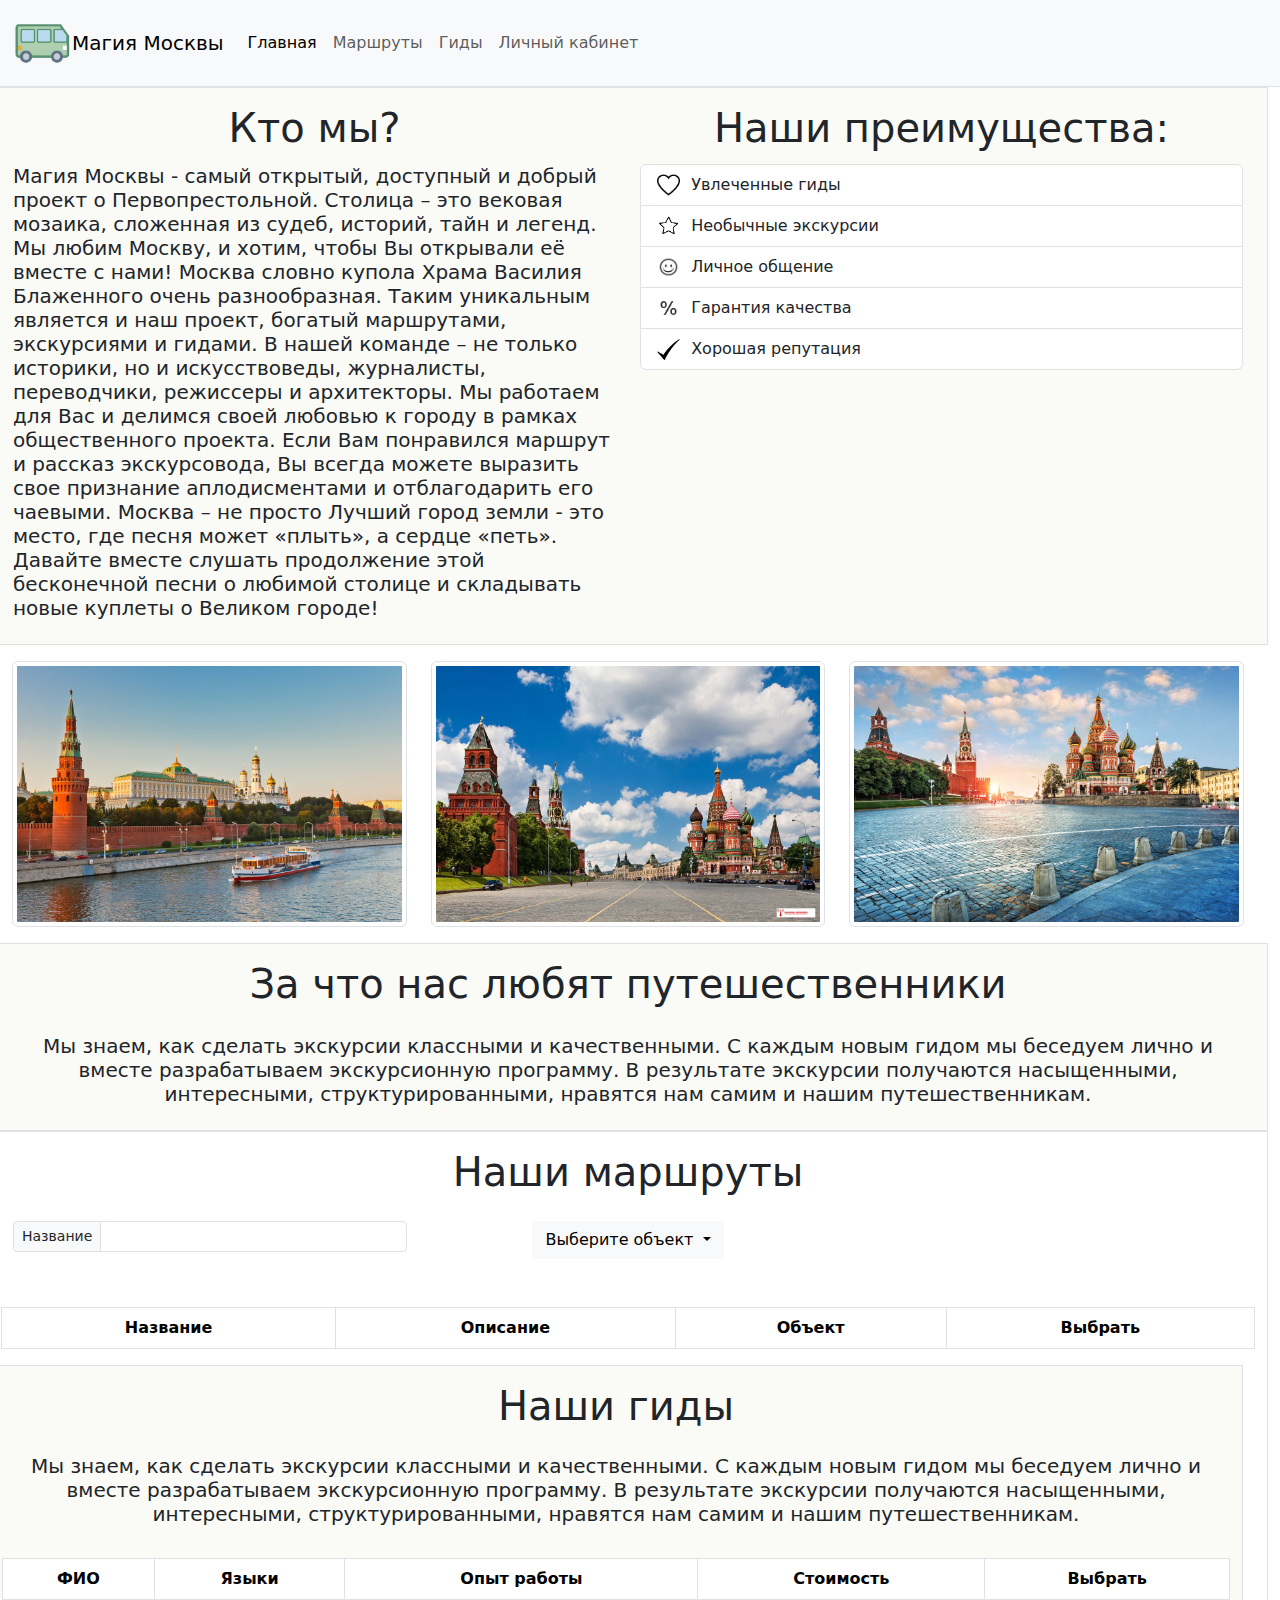
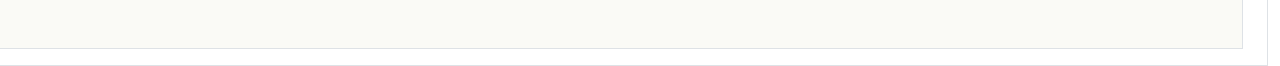
==== index.html @ 8aec2eb5 "Add files via upload" ====
<!DOCTYPE html>

<html lang="ru">

    <head>
        <meta charset="UTF-8">
        <meta name="viewport" content="width=device-width, initial-scale=1.0">
        <title>Туристические маршруты по Москве</title> 
        <link rel="stylesheet" href="https://stackpath.bootstrapcdn.com/bootstrap/5.0.0-alpha1/css/bootstrap.min.css">
        <link rel="stylesheet" href="Style.css">
    </head>
    
    <body>
        <header id="header" class="border-bottom">
            <nav class="navbar navbar-expand-lg navbar-light bg-light text-center">

                <div class="container-fluid">

                    <a class="navbar-brand d-flex align-items-center" href="index.html"><img src="Logo.png" alt="" width="60" height="60" class="d-inline-block align-text-top">Магия Москвы</a>
                            
                    <button class="navbar-toggler" type="button" data-bs-toggle="collapse" data-bs-target="#navbarNavAltMarkup" aria-controls="navbarNavAltMarkup" aria-expanded="false" aria-label="Toggle navigation">
                        <span class="navbar-toggler-icon"></span>
                    </button>
                         <div class="collapse navbar-collapse show" id="navbarNavAltMarkup">
                            <div class="navbar-nav">
                                <a class="nav-link active" aria-current="page" href="index.html">Главная</a>
                                <a class="nav-link" href="#section1">Маршруты</a>
                                <a class="nav-link" href="#section2">Гиды</a>
                                <a class="nav-link" href="LK.html">Личный кабинет</a>
                            </div>
                        </div>                                                                                              
                </div>
            </nav>     
        </header>
        
     

            <div class="row container-fluid py-3 border" style="background-color: rgb(250, 250, 246);">
                <div class="col-6">
                        <p class="h1 text-center">
                            Кто мы?
                        </p>
                        <p class="h5">Магия Москвы - самый открытый, доступный и добрый проект о Первопрестольной. Столица – это вековая мозаика, сложенная из судеб, историй, тайн и легенд. Мы любим Москву, и хотим, чтобы Вы открывали её вместе с нами! Москва словно купола Храма Василия Блаженного очень разнообразная. Таким уникальным является и наш проект, богатый маршрутами, экскурсиями и гидами. В нашей команде – не только историки, но и искусствоведы, журналисты, переводчики, режиссеры и архитекторы.
                            Мы работаем для Вас и делимся своей любовью к городу в рамках общественного проекта. Если Вам понравился маршрут и рассказ экскурсовода, Вы всегда можете выразить свое признание аплодисментами и отблагодарить его чаевыми.
                            Москва – не просто Лучший город земли - это место, где песня может «плыть», а сердце «петь». Давайте вместе слушать продолжение этой бесконечной песни о любимой столице и складывать новые куплеты о Великом городе!
                        </p>
                </div>
                <div class="col-6">
                    <p class="h1 text-center">
                        Наши преимущества:
                    </p>
                   
                    <ul class="list-group">
                        <li class="list-group-item">
                            <img src="Logo1.png" alt="Увлеченные гиды"> 
                            <span>Увлеченные гиды</span>
                        </li>
                        <li class="list-group-item">
                            <img src="Logo2.png" alt="Необычные экскурсии">
                            <span>Необычные экскурсии</span>
                        </li>
                        <li class="list-group-item">
                            <img src="Logo3.png" alt="Личное общение">
                            <span>Личное общение</span>
                        </li>
                        <li class="list-group-item">
                            <img src="Logo4.png" alt="Гарантия качества">
                            <span>Гарантия качества</span>
                        </li>
                        <li class="list-group-item">
                            <img src="Logo5.png" alt="Хорошая репутация">
                            <span>Хорошая репутация</span>
                        </li>
                    </ul>
               
            </div>
                    
            </div>

            <div class="row container-fluid py-3 "> 
                
                <div class="col-md-4">
                    <img src="Photo1.jpg" class="img-fluid img-thumbnail">
                </div>
                <div class="col-md-4">
                    <img src="Photo3.jpg" class="img-fluid img-thumbnail">
                </div>
                <div class="col-md-4">
                    <img src="Photo4.jpg" class="img-fluid img-thumbnail">
                </div>
                
            </div>

            <div class="row container-fluid py-3 text-center border" style="background-color: rgb(250, 250, 246);" >
                <h1 class="h1">За что нас любят путешественники</h1>
                <p class="h5">
                    Мы знаем, как сделать экскурсии классными и качественными. С каждым новым гидом мы беседуем лично и вместе разрабатываем экскурсионную программу. В результате экскурсии получаются насыщенными, интересными, структурированными, нравятся нам самим и нашим путешественникам.
                </p>
                

            </div>

            <div id="walking-routes" class="row container-fluid py-3 text-center border" >
                <h1 class="h1" id="section1">Наши маршруты</h1>
                <div class="col-md-4 mb-5">
                    <div class="input-group input-group-sm ">
                        <span class="input-group-text" id="input-group-sm-example">Название</span>
                        <input type="text" class="form-control" aria-label="Small input group" aria-describedby="input-group-sm">
                    </div>
                </div>

                <div class="col-md-4 mb-5">
                   
                    <div class="dropdown">
                        <button class="btn btn-light dropdown-toggle" type="button" id="dropdownMenuButton" data-bs-toggle="dropdown" aria-expanded="false">
                        Выберите объект
                        </button>
                        <ul class="dropdown-menu" aria-labelledby="dropdownMenuButton">
                        <li><a class="dropdown-item"></a></li>
                        <li><a class="dropdown-item" href="#"></a></li>
                        <li><a class="dropdown-item" href="#"></a></li>
                        </ul>
                    </div>
           
                              
                </div>
                    
                <table class="table table-hover table-bordered">
                    <thead>
                    <tr>
                        <th scope="col">Название</th>
                        <th scope="col">Описание</th>
                        <th scope="col">Объект</th>
                        <th scope="col">Выбрать</th>
                    </tr>
                    </tbody>
                </table>

                <div class="row container-fluid py-3 text-center border" style="background-color: rgb(250, 250, 246);" >
                    <h1 class="h1" id="section2">Наши гиды</h1>
                    <p class="h5">
                        Мы знаем, как сделать экскурсии классными и качественными. С каждым новым гидом мы беседуем лично и вместе разрабатываем экскурсионную программу. В результате экскурсии получаются насыщенными, интересными, структурированными, нравятся нам самим и нашим путешественникам.
                        <table class="table table-hover table-bordered mt-4">
                            <thead>
                            <tr>
                                <th scope="col">ФИО</th>
                                <th scope="col">Языки</th>
                                <th scope="col">Опыт работы</th>
                                <th scope="col">Стоимость</th>
                                <th scope="col">Выбрать</th>
                            </tr>
                            </tbody>
                        </table>
                    </p>
                </div>
            </div>
            <script src="https://cdn.jsdelivr.net/npm/bootstrap@5.0.2/dist/js/bootstrap.bundle.min.js" integrity="sha384-MrcW6ZMFYlzcLA8Nl+NtUVF0sA7MsXsP1UyJoMp4YLEuNSfAP+JcXn/tWtIaxVXM" crossorigin="anonymous"></script>
            <script src="API.js"></script>
    </body>
</html>
---- Style.css ----
.list-group-item {
    display: flex;
    align-items: center;
   justify-content: start;

}

.list-group-item img {
    width: 4%; 
    height: 5%;
    margin-right: 2%;
}

.h1{
    margin-bottom: 2%;
}

.list-group-item:hover {
    background-color: #f8f9fa;
}

.list-group-item:hover img {
    transform: scale(1.1);  /* Увеличивает изображение при наведении */
}
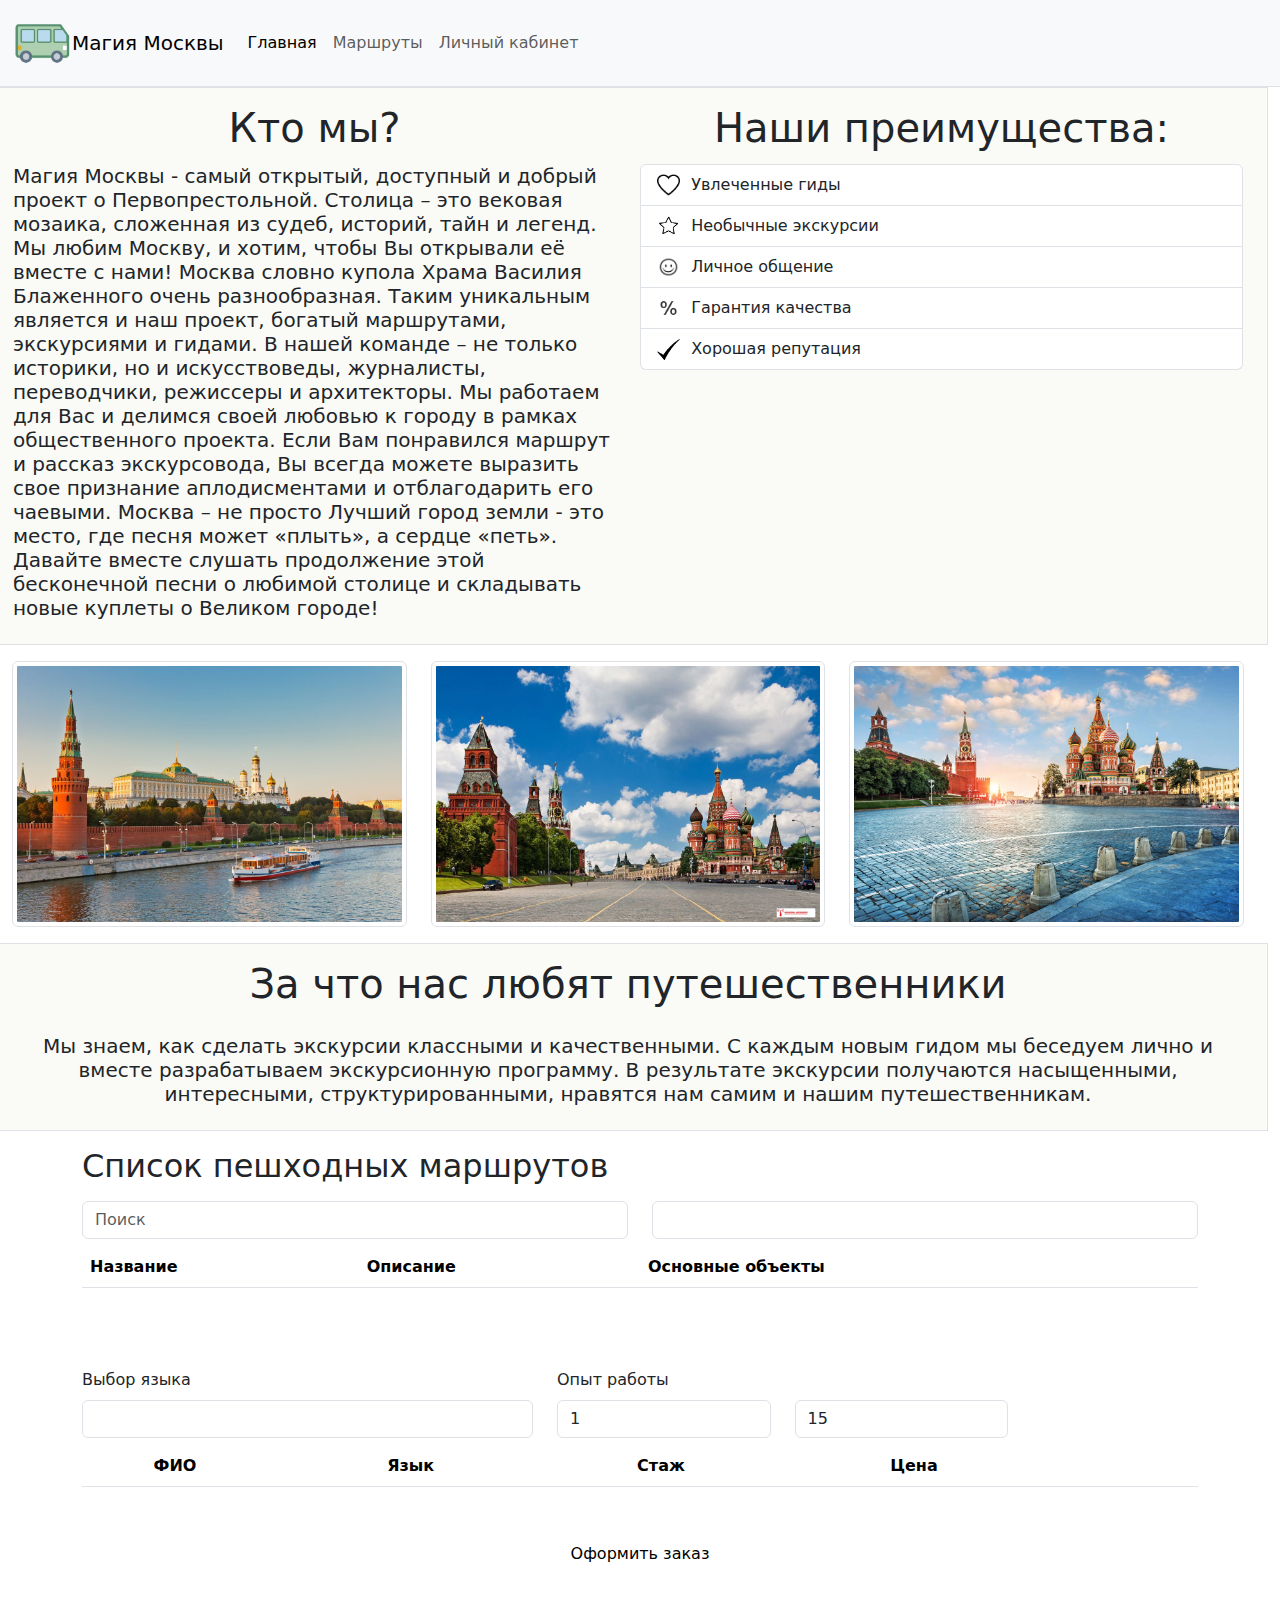
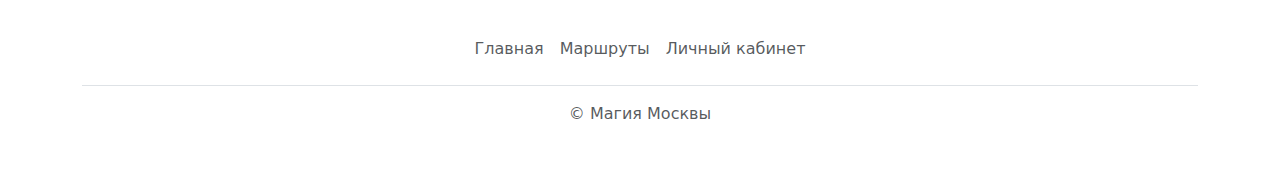
==== commit f16614e1: "Update index.html" ====
--- a/index.html
+++ b/index.html
@@ -8,6 +8,9 @@
         <title>Туристические маршруты по Москве</title> 
         <link rel="stylesheet" href="https://stackpath.bootstrapcdn.com/bootstrap/5.0.0-alpha1/css/bootstrap.min.css">
         <link rel="stylesheet" href="Style.css">
+        <link href="https://cdn.jsdelivr.net/npm/bootstrap@5.0.2/dist/css/bootstrap.min.css" rel="stylesheet" integrity= "sha384-EVSTQN3/azprG1Anm3QDgpJLIm9Nao0Yz1ztcQTwFspd3yD65VohhpuuCOmLASjC" crossorigin="anonymous"> 
+        <script src="https://cdn.jsdelivr.net/npm/bootstrap@5.0.2/dist/js/bootstrap.bundle.min.js" integrity=  "sha384-MrcW6ZMFYlzcLA8Nl+NtUVF0sA7MsXsP1UyJoMp4YLEuNSfAP+JcXn/tWtIaxVXM" rossorigin="anonymous"> 
+    </script> 
     </head>
     
     <body>
@@ -23,9 +26,8 @@
                     </button>
                          <div class="collapse navbar-collapse show" id="navbarNavAltMarkup">
                             <div class="navbar-nav">
-                                <a class="nav-link active" aria-current="page" href="index.html">Главная</a>
-                                <a class="nav-link" href="#section1">Маршруты</a>
-                                <a class="nav-link" href="#section2">Гиды</a>
+                                <a class="nav-link active" aria-current="page" href="#inf">Главная</a>
+                                <a class="nav-link" href="#sel1">Маршруты</a>
                                 <a class="nav-link" href="LK.html">Личный кабинет</a>
                             </div>
                         </div>                                                                                              
@@ -37,7 +39,7 @@
 
             <div class="row container-fluid py-3 border" style="background-color: rgb(250, 250, 246);">
                 <div class="col-6">
-                        <p class="h1 text-center">
+                        <p id="inf" class="h1 text-center">
                             Кто мы?
                         </p>
                         <p class="h5">Магия Москвы - самый открытый, доступный и добрый проект о Первопрестольной. Столица – это вековая мозаика, сложенная из судеб, историй, тайн и легенд. Мы любим Москву, и хотим, чтобы Вы открывали её вместе с нами! Москва словно купола Храма Василия Блаженного очень разнообразная. Таким уникальным является и наш проект, богатый маршрутами, экскурсиями и гидами. В нашей команде – не только историки, но и искусствоведы, журналисты, переводчики, режиссеры и архитекторы.
@@ -100,61 +102,171 @@
 
             </div>
 
-            <div id="walking-routes" class="row container-fluid py-3 text-center border" >
-                <h1 class="h1" id="section1">Наши маршруты</h1>
-                <div class="col-md-4 mb-5">
-                    <div class="input-group input-group-sm ">
-                        <span class="input-group-text" id="input-group-sm-example">Название</span>
-                        <input type="text" class="form-control" aria-label="Small input group" aria-describedby="input-group-sm">
-                    </div>
-                </div>
-
-                <div class="col-md-4 mb-5">
-                   
-                    <div class="dropdown">
-                        <button class="btn btn-light dropdown-toggle" type="button" id="dropdownMenuButton" data-bs-toggle="dropdown" aria-expanded="false">
-                        Выберите объект
-                        </button>
-                        <ul class="dropdown-menu" aria-labelledby="dropdownMenuButton">
-                        <li><a class="dropdown-item"></a></li>
-                        <li><a class="dropdown-item" href="#"></a></li>
-                        <li><a class="dropdown-item" href="#"></a></li>
-                        </ul>
-                    </div>
-           
-                              
-                </div>
-                    
-                <table class="table table-hover table-bordered">
-                    <thead>
-                    <tr>
-                        <th scope="col">Название</th>
-                        <th scope="col">Описание</th>
-                        <th scope="col">Объект</th>
-                        <th scope="col">Выбрать</th>
-                    </tr>
-                    </tbody>
-                </table>
-
-                <div class="row container-fluid py-3 text-center border" style="background-color: rgb(250, 250, 246);" >
-                    <h1 class="h1" id="section2">Наши гиды</h1>
-                    <p class="h5">
-                        Мы знаем, как сделать экскурсии классными и качественными. С каждым новым гидом мы беседуем лично и вместе разрабатываем экскурсионную программу. В результате экскурсии получаются насыщенными, интересными, структурированными, нравятся нам самим и нашим путешественникам.
-                        <table class="table table-hover table-bordered mt-4">
+            <section id="routes">
+                <div class="container py-3">
+                    <h2 id="sel1">Список пешходных маршрутов</h2>
+                    <form class="row" id="routes-form">
+                        <div class="col-12 col-lg-6 my-2">
+                            <input id="searchRoute" name="search" class="form-control" placeholder="Поиск" type="text">
+                        </div>
+                        <div class="col-12 col-lg-6 my-2">
+                            <select class="form-control" id="objects" name="objects" placeholder="Основной объект">
+                            </select>
+                        </div>
+                    </form>
+                    <div class="table-responsive">
+                        <table class="table">
                             <thead>
-                            <tr>
-                                <th scope="col">ФИО</th>
-                                <th scope="col">Языки</th>
-                                <th scope="col">Опыт работы</th>
-                                <th scope="col">Стоимость</th>
-                                <th scope="col">Выбрать</th>
-                            </tr>
+                                <tr >
+                                    <th scope="col">Название</th>
+                                    <th scope="col">Описание</th>
+                                    <th scope="col">Основные объекты</th>
+                                    <th scope="col"></th>
+                                </tr>
+                            </thead>
+                            <tbody id="routeTableBody" class="tableRoutes">
                             </tbody>
                         </table>
-                    </p>
-                </div>
-            </div>
+                    </div>
+                    <div class="d-flex justify-content-center">
+                        <ul class="pagination">
+                        </ul>
+                    </div>
+                </div>
+            </section>
+    
+            <section id="guide" class="hide">
+                <div class="container py-3">
+                    <h2 class="guide-route"></h2>
+                    <div class="guide-error-block"></div>
+                    <form class="row" id="guide-form">
+                        <div class="col-12 col-lg-5 my-2">
+                            <label for="languages" class="form-label">Выбор языка</label>
+                            <select class="form-control" id="languages">
+                            </select>
+                        </div>
+                        <div class="col-12 col-lg-5 my-2">
+                            <label class="form-label">Опыт работы</label>
+                            <div class="row">
+                                <div class="col-6">
+                                    <input id="xpFrom" name="xpFrom" class="form-control" placeholder="От" type="number"
+                                        value="1">
+                                </div>
+                                <div class="col-6">
+                                    <input id="xpTo" name="xpTo" class="form-control" placeholder="До" type="number"
+                                        value="15">
+                                </div>
+                            </div>
+                        </div>
+                        <div class="col-12 col-lg-2">
+                            <button id="submit-guide" type="submit" class="btn primary text-white">Поиск</button>
+                        </div>
+                    </form>
+                    <div class="table-responsive">
+                        <table class="table">
+                            <thead>
+                                <tr>
+                                    <th scope="col"></th>
+                                    <th scope="col">ФИО</th>
+                                    <th scope="col">Язык</th>
+                                    <th scope="col">Стаж</th>
+                                    <th scope="col">Цена</th>
+                                    <th scope="col"></th>
+                                </tr>
+                            </thead>
+                            <tbody id="guideTable">
+                            </tbody>
+                        </table>
+                    </div>
+                </div>
+            </section>
+    
+            <section id="order" class="hide">
+                <div class="py-3 justify-content-center d-flex">
+                    <button type="button" class="btn primary text-black" data-bs-toggle="modal"
+                        data-bs-target="#orderModal">Оформить заказ</button>
+    
+                    <div class="modal fade" id="orderModal" data-bs-backdrop="static" data-bs-keyboard="false" tabindex="-1"
+                        aria-labelledby="orderModalLabel" aria-hidden="true">
+                        <div class="modal-dialog">
+                            <div class="modal-content">
+                                <div class="modal-header">
+                                    <h1 class="modal-title fs-5" id="orderModalLabel">Оформление заявки</h1>
+                                    <button id="modal-close" type="button" class="btn-close" data-bs-dismiss="modal"
+                                        aria-label="Close"></button>
+                                </div>
+                                <div class="modal-body">
+                                    <div id="modal-errors"></div>
+                                    <form class="row">
+                                        <div class="col-12">
+                                            <p>Экскурсовод: <b id="fullname"></b></p>
+                                        </div>
+                                        <div class="col-12">
+                                            <p>Название маршрута: <b id="route-name"></b></p>
+                                        </div>
+                                        <div class="col-12">
+                                            <div class="row">
+                                                <div class="col-6">
+                                                    <label class="form-label" for="date">Дата</label>
+                                                    <input id="date" name="date" class="form-control" type="date">
+                                                </div>
+                                                <div class="col-6">
+                                                    <label class="form-label" for="time">Время начала</label>
+                                                    <input id="time" name="time" class="form-control" type="time" value="09:00">
+                                                </div>
+                                                <div class="col-6">
+                                                    <label class="form-label" for="duration">Длительность экскурсии</label>
+                                                    <select class="form-control" id="duration">
+                                                        <option value="1">1 час</option>
+                                                        <option value="2">2 часа</option>
+                                                        <option value="3">3 часа</option>
+                                                    </select>
+                                                </div>
+                                                <div class="col-6">
+                                                    <label class="form-label" for="count">Количество участников</label>
+                                                    <input id="count" name="count" class="form-control" type="number" value="1" min="1" max="20">
+                                                </div>
+                                            </div>
+                                        </div>
+                                        <div class="col-12">
+                                            <p>Дополнительные опции:</p>
+                                        </div>
+                                        <div class="col-12">
+                                            <input id="option1" name="option" type="checkbox">
+                                            <label for="option1" class=""> Интерактивный путеводитель</label>
+                                            <p class="link">Повышает стоимость на 50%</p>
+                                        </div>
+                                        <div class="col-12">
+                                            <input id="option2" name="option" type="checkbox">
+                                            <label for="option2" class="">Легкие закуски и горячие напитки во время экскурсии</label>
+                                            <p class="link">Увеличивают стоимость на 1000 рублей за каждого посетителя</p>
+                                        </div>
+                                        <div class="col-12">
+                                            <p>Итоговая стоимость: <b id="price"></b></p>
+                                        </div>
+                                    </form>
+                                </div>
+                                <div class="modal-footer">
+                                    <button type="button" class="btn btn-secondary" data-bs-dismiss="modal">Закрыть</button>
+                                    <button id="modal-submit" type="button" class="btn primary text-black disabled" style="color: white; background-color: #504e4e; border: 1px solid;" >Отправить</button>
+                                </div>
+                            </div>
+                        </div>
+                    </div>
+                </div>
+            </section>
+            <div class="container">
+                <footer class="py-3 my-4">
+                  <ul class="nav justify-content-center border-bottom pb-3 mb-3">
+                    <li class="nav-item"><a href="#inf" class="nav-link px-2 text-muted">Главная</a></li>
+                    <li class="nav-item"><a href="#sel1" class="nav-link px-2 text-muted">Маршруты</a></li>
+                    <li class="nav-item"><a href="LK.html" class="nav-link px-2 text-muted">Личный кабинет</a></li>
+                  </ul>
+                  <p class="text-center text-muted">&copy; Магия Москвы</p>
+                </footer>
+            </div>
+        </main>
             <script src="https://cdn.jsdelivr.net/npm/bootstrap@5.0.2/dist/js/bootstrap.bundle.min.js" integrity="sha384-MrcW6ZMFYlzcLA8Nl+NtUVF0sA7MsXsP1UyJoMp4YLEuNSfAP+JcXn/tWtIaxVXM" crossorigin="anonymous"></script>
             <script src="API.js"></script>
     </body>
-</html>+</html>
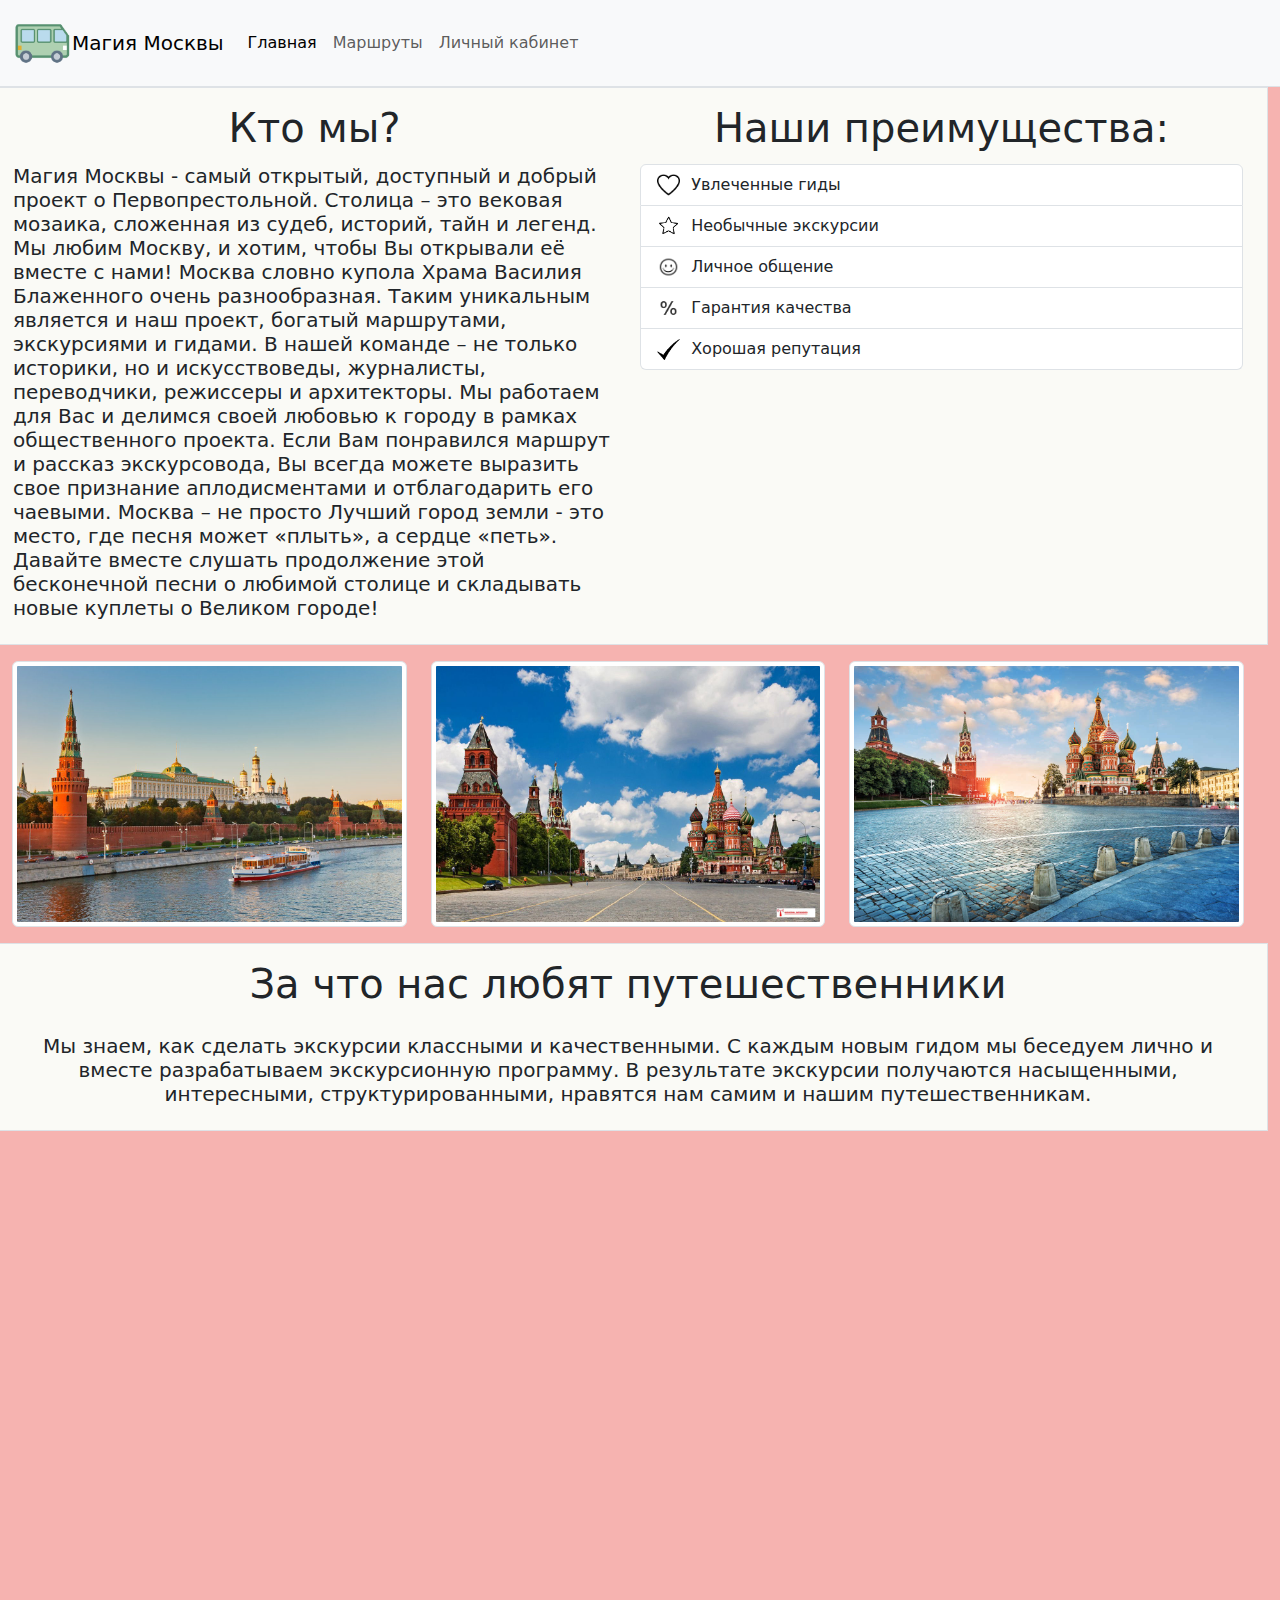
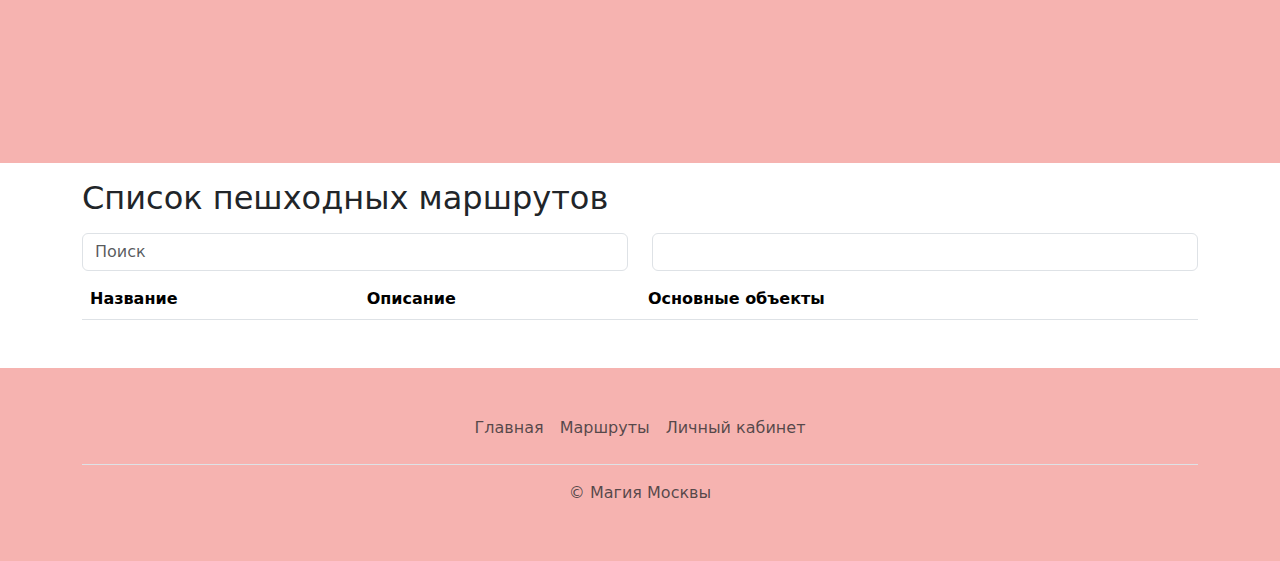
==== commit 99a8414e: "Update index.html" ====
--- a/index.html
+++ b/index.html
@@ -9,8 +9,8 @@
         <link rel="stylesheet" href="https://stackpath.bootstrapcdn.com/bootstrap/5.0.0-alpha1/css/bootstrap.min.css">
         <link rel="stylesheet" href="Style.css">
         <link href="https://cdn.jsdelivr.net/npm/bootstrap@5.0.2/dist/css/bootstrap.min.css" rel="stylesheet" integrity= "sha384-EVSTQN3/azprG1Anm3QDgpJLIm9Nao0Yz1ztcQTwFspd3yD65VohhpuuCOmLASjC" crossorigin="anonymous"> 
-        <script src="https://cdn.jsdelivr.net/npm/bootstrap@5.0.2/dist/js/bootstrap.bundle.min.js" integrity=  "sha384-MrcW6ZMFYlzcLA8Nl+NtUVF0sA7MsXsP1UyJoMp4YLEuNSfAP+JcXn/tWtIaxVXM" rossorigin="anonymous"> 
-    </script> 
+        <script src="https://cdn.jsdelivr.net/npm/bootstrap@5.0.2/dist/js/bootstrap.bundle.min.js" integrity=  "sha384-MrcW6ZMFYlzcLA8Nl+NtUVF0sA7MsXsP1UyJoMp4YLEuNSfAP+JcXn/tWtIaxVXM" rossorigin="anonymous"> </script> 
+        <script src="https://api-maps.yandex.ru/2.1/?lang=ru_RU&amp;apikey=d8a2558a-22b4-47fa-9d5c-ada760a9898a" type="text/javascript"></script>
     </head>
     
     <body>
@@ -101,6 +101,11 @@
                 
 
             </div>
+                <section class="map">
+                    <div class="container py-3">
+                        <div id="map" style="width: 100%; height: 600px"></div>
+                    </div>
+                </section>
 
             <section id="routes">
                 <div class="container py-3">
--- a/Style.css
+++ b/Style.css
@@ -23,3 +23,82 @@
     transform: scale(1.1);  /* Увеличивает изображение при наведении */
 }
 
+body {
+    background-color: #f6b3b0;
+}
+
+
+.primary {
+    background-color: #aa9495; 
+}
+
+.primary:hover {
+    background-color: #aa9495;
+}
+
+.link {
+    color: #aa9495;
+    text-decoration: none;
+}
+
+.link:hover {
+    color: #aa9495;
+}
+
+#routes {
+    background-color: #ffffff;
+}
+
+.secondary {
+    background-color: #cdf1ae;
+}
+
+.accent {
+    background-color: #f6b3b0;
+}
+
+.accent-50 {
+    background-color: #ffb86187;
+}
+
+.main-section {
+    background-image: url(bd_image.jpg);
+    flex-shrink: 0; 
+
+    background-size: cover;
+}
+
+.hide {
+    display: none;
+}
+
+.selected {
+    background-color: #FFB961 !important;
+}
+
+
+.fullwrap img { 
+    width: 100%; 
+}
+
+.fullwrap {
+  position: relative; 
+}
+ 
+.fullcap {
+  position: absolute; 
+  height: 100%;
+  width: 94%;
+  background-color: rgba(49, 48, 48, 0.7);
+  display: flex; justify-content: center; align-items: center;
+}
+ 
+.fullcap {
+  opacity: 0;
+  transition: opacity 0.3s;
+}
+
+.fullwrap:hover .fullcap {
+
+  opacity: 1;
+}
